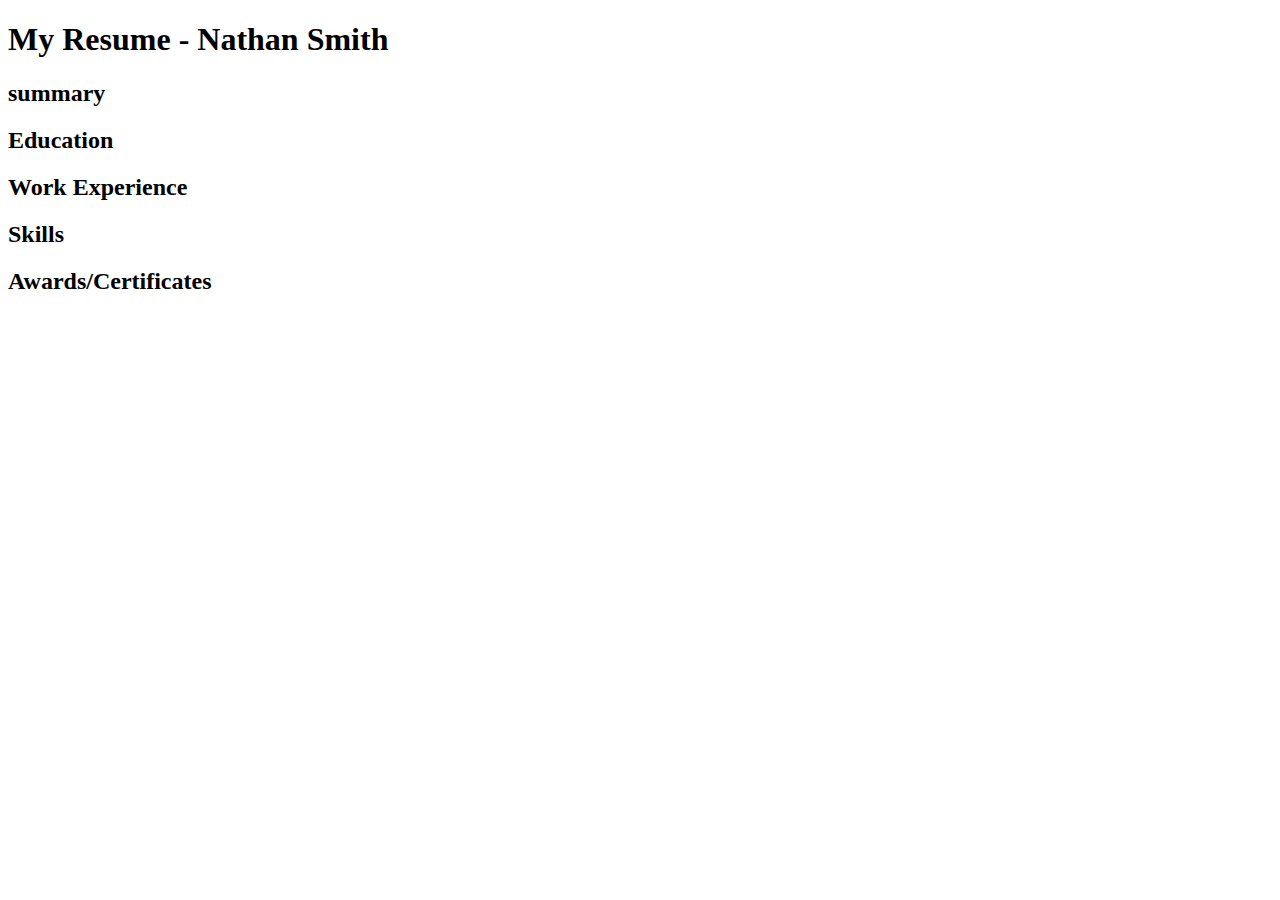
==== index.html @ 1ca028cd "Created initial index file." ====
<!DOCTYPE html>
    <head>
        <meta charset="utf-8">
        <meta name="viewport" content="width=device-width, initial-scale=1.0">
        <title>My Resume</title>
        <link href="https://fonts.googleapis.com/css?family=Merriweather:400,700" rel="stylesheet">
        <link href="./resources/reset.css" type="text/css" rel="stylesheet">
        <link href="./resources/style.css" type="text/css" rel="stylesheet">
    </head>
    <body>
        <h1>My Resume - Nathan Smith</h1>
        <h2>summary</h2>
        <h2>Education</h2>
        <h2>Work Experience</h2>
        <h2>Skills</h2>
        <h2>Awards/Certificates</h2>
    </body>
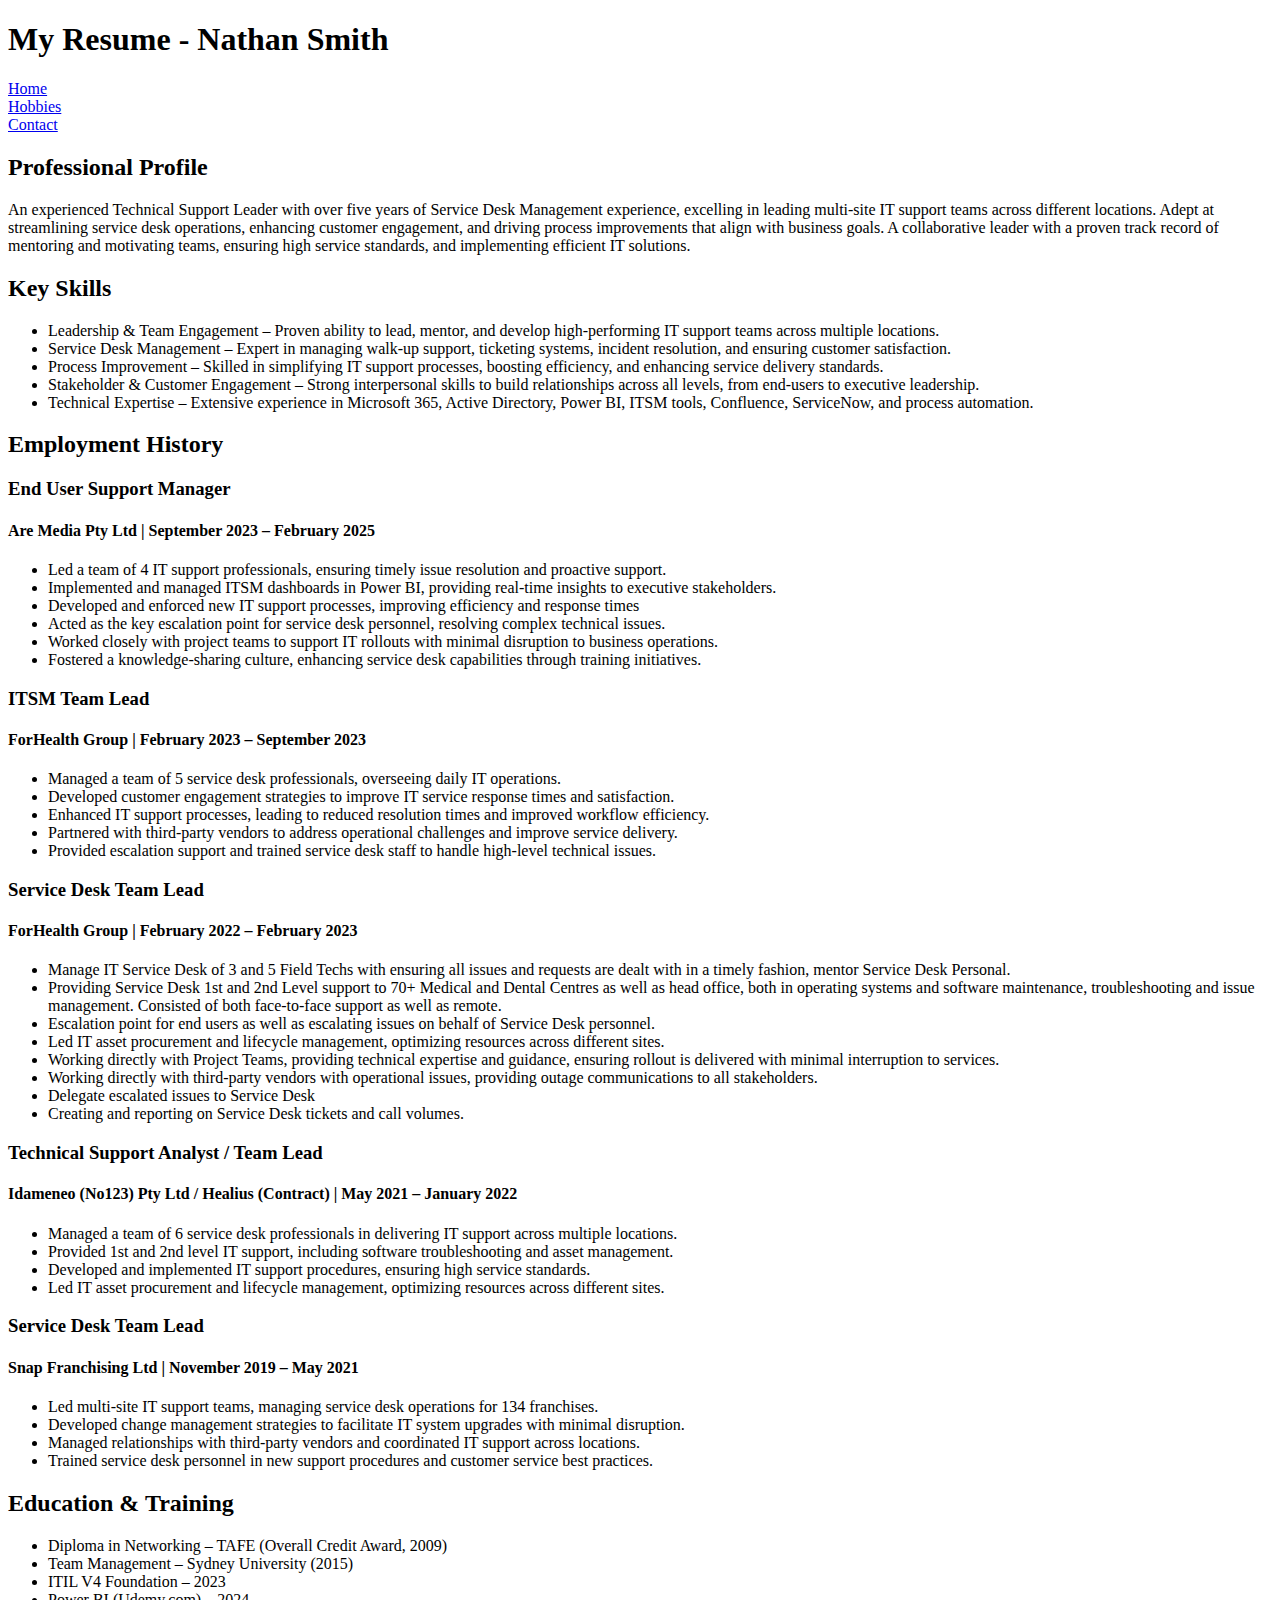
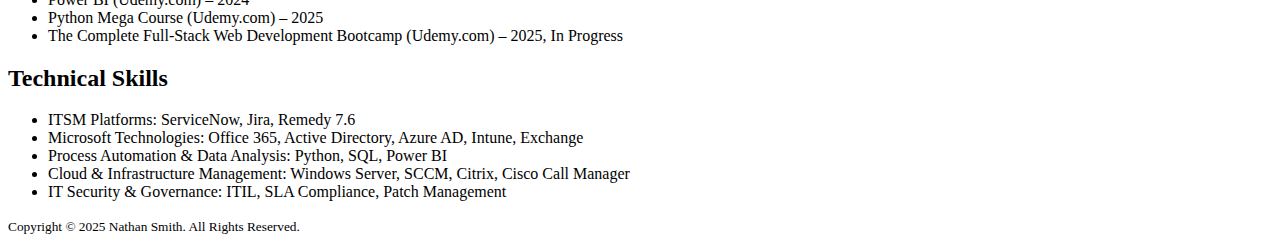
==== commit 5628d924: "Added resume details from my current resume. Added a navigation to contact and hobbies pages." ====
--- a/index.html
+++ b/index.html
@@ -8,10 +8,177 @@
         <link href="./resources/style.css" type="text/css" rel="stylesheet">
     </head>
     <body>
-        <h1>My Resume - Nathan Smith</h1>
-        <h2>summary</h2>
-        <h2>Education</h2>
-        <h2>Work Experience</h2>
-        <h2>Skills</h2>
-        <h2>Awards/Certificates</h2>
-    </body>+        <header>
+            <div class="hide" role="presentation">
+              <div class="logo" role="presentation">
+                <h1>
+                  <span>My Resume - </span>
+                  <span>Nathan Smith</span>
+                </h1>
+              </div>
+            </div>
+          </header>
+
+        <div class="nav">
+            <li><a href="#">Home</a></li>
+            <li><a href="./public/hobbies.html">Hobbies</a></li>
+            <li><a href="./public/contact.html">Contact</a></li>
+          </div>
+
+        <h2>Professional Profile</h2>
+            <p>An experienced Technical Support Leader with over five years of Service Desk 
+                Management experience, excelling in leading multi-site IT support teams 
+                across different locations. Adept at streamlining service desk operations, 
+                enhancing customer engagement, and driving process improvements that align 
+                with business goals. A collaborative leader with a proven track record of 
+                mentoring and motivating teams, ensuring high service standards, and 
+                implementing efficient IT solutions.
+            </p>
+        <h2>Key Skills</h2>
+        <ul>
+            <li>Leadership & Team Engagement – Proven ability to lead, mentor, and develop 
+                high-performing IT support teams across multiple locations.
+            </li>
+            <li>Service Desk Management – Expert in managing walk-up support, ticketing 
+                systems, incident resolution, and ensuring customer satisfaction.
+            </li>
+            <li>Process Improvement – Skilled in simplifying IT support processes, boosting 
+                efficiency, and enhancing service delivery standards.
+            </li>
+            <li>Stakeholder & Customer Engagement – Strong interpersonal skills to build 
+                relationships across all levels, from end-users to executive leadership.
+            </li>
+            <li>Technical Expertise – Extensive experience in Microsoft 365, Active Directory, 
+                Power BI, ITSM tools, Confluence, ServiceNow, and process automation.
+            </li>
+        </ul>
+
+        <h2>Employment History</h2>
+        <h3>End User Support Manager</h3>
+        <h4>Are Media Pty Ltd  |  September 2023 – February 2025</h4>
+        <ul>
+            <li>Led a team of 4 IT support professionals, ensuring timely issue resolution 
+                and proactive support.
+            </li>
+            <li>Implemented and managed ITSM dashboards in Power BI, providing real-time 
+                insights to executive stakeholders.
+            </li>
+            <li>Developed and enforced new IT support processes, improving efficiency and 
+                response times
+            </li>
+            <li>Acted as the key escalation point for service desk personnel, resolving 
+                complex technical issues.
+            </li>
+            <li>Worked closely with project teams to support IT rollouts with minimal 
+                disruption to business operations.
+            </li>
+            <li>Fostered a knowledge-sharing culture, enhancing service desk capabilities 
+                through training initiatives.
+            </li>
+        </ul>
+        <h3>ITSM Team Lead</h3>
+        <h4>ForHealth Group  |  February 2023 – September 2023</h4>
+        <ul>
+            <li>Managed a team of 5 service desk professionals, overseeing daily IT 
+                operations.
+            </li>
+            <li>Developed customer engagement strategies to improve IT service response 
+                times and satisfaction.
+            </li>
+            <li>Enhanced IT support processes, leading to reduced resolution times and 
+                improved workflow efficiency.
+            </li>
+            <li>Partnered with third-party vendors to address operational challenges and 
+                improve service delivery.
+            </li>
+            <li>Provided escalation support and trained service desk staff to handle 
+                high-level technical issues.
+            </li>
+        </ul>
+        <h3>Service Desk Team Lead</h3>
+        <h4>ForHealth Group  |  February 2022 – February 2023</h4>
+        <ul>
+            <li>Manage IT Service Desk of 3 and 5 Field Techs with ensuring all issues 
+                and requests are dealt with in a timely fashion, mentor Service Desk 
+                Personal.
+            </li>
+            <li>Providing Service Desk 1st and 2nd Level support to 70+ Medical and 
+                Dental Centres as well as head office, both in operating systems and 
+                software maintenance, troubleshooting and issue management. Consisted 
+                of both face-to-face support as well as remote.
+            </li>
+            <li>Escalation point for end users as well as escalating issues on behalf 
+                of Service Desk personnel.
+            </li>
+            <li>Led IT asset procurement and lifecycle management, optimizing resources 
+                across different sites.
+            </li>
+            <li>Working directly with Project Teams, providing technical expertise and 
+                guidance, ensuring rollout is delivered with minimal interruption to 
+                services.
+            </li>
+            <li>Working directly with third-party vendors with operational issues, 
+                providing outage communications to all stakeholders.</li>
+            <li>Delegate escalated issues to Service Desk</li>
+            <li>Creating and reporting on Service Desk tickets and call volumes.</li>
+        </ul>
+        <h3>Technical Support Analyst / Team Lead</h3>
+        <h4>Idameneo (No123) Pty Ltd / Healius (Contract)  |  May 2021 – January 2022</h4>
+        <ul>
+            <li>Managed a team of 6 service desk professionals in delivering IT support 
+                across multiple locations.
+            </li>
+            <li>Provided 1st and 2nd level IT support, including software troubleshooting 
+                and asset management.
+            </li>
+            <li>Developed and implemented IT support procedures, ensuring high service 
+                standards.
+            </li>
+            <li>Led IT asset procurement and lifecycle management, optimizing resources 
+                across different sites.
+            </li>
+        </ul>
+        <h3>Service Desk Team Lead</h3>
+        <h4>Snap Franchising Ltd  |  November 2019 – May 2021</h4>
+        <ul>
+            <li>Led multi-site IT support teams, managing service desk operations for 
+                134 franchises.
+            </li>
+            <li>Developed change management strategies to facilitate IT system upgrades 
+                with minimal disruption.
+            </li>
+            <li>Managed relationships with third-party vendors and coordinated IT support 
+                across locations.
+            </li>
+            <li>Trained service desk personnel in new support procedures and customer 
+                service best practices.
+            </li>
+        </ul>
+        <h2>Education & Training</h2>
+        <ul>
+            <li>Diploma in Networking – TAFE (Overall Credit Award, 2009)
+            </li>
+            <li>Team Management – Sydney University (2015)
+            </li>
+            <li>ITIL V4 Foundation – 2023</li>
+            <li>Power BI (Udemy.com) – 2024</li>
+            <li>Python Mega Course (Udemy.com) – 2025</li>
+            <li>The Complete Full-Stack Web Development Bootcamp (Udemy.com) – 2025, 
+                In Progress</li>
+        </ul>
+        <h2>Technical Skills</h2>
+        <ul>
+            <li>ITSM Platforms: ServiceNow, Jira, Remedy 7.6</li>
+            <li>Microsoft Technologies: Office 365, Active Directory, Azure AD, 
+                Intune, Exchange</li>
+            <li>Process Automation & Data Analysis: Python, SQL, Power BI</li>
+            <li>Cloud & Infrastructure Management: Windows Server, SCCM, Citrix, 
+                Cisco Call Manager</li>
+            <li>IT Security & Governance: ITIL, SLA Compliance, Patch Management</li>
+        </ul>
+    </body>
+    <footer>
+        <small>
+            Copyright © 2025 Nathan Smith. All Rights Reserved.
+          </small>
+    </footer>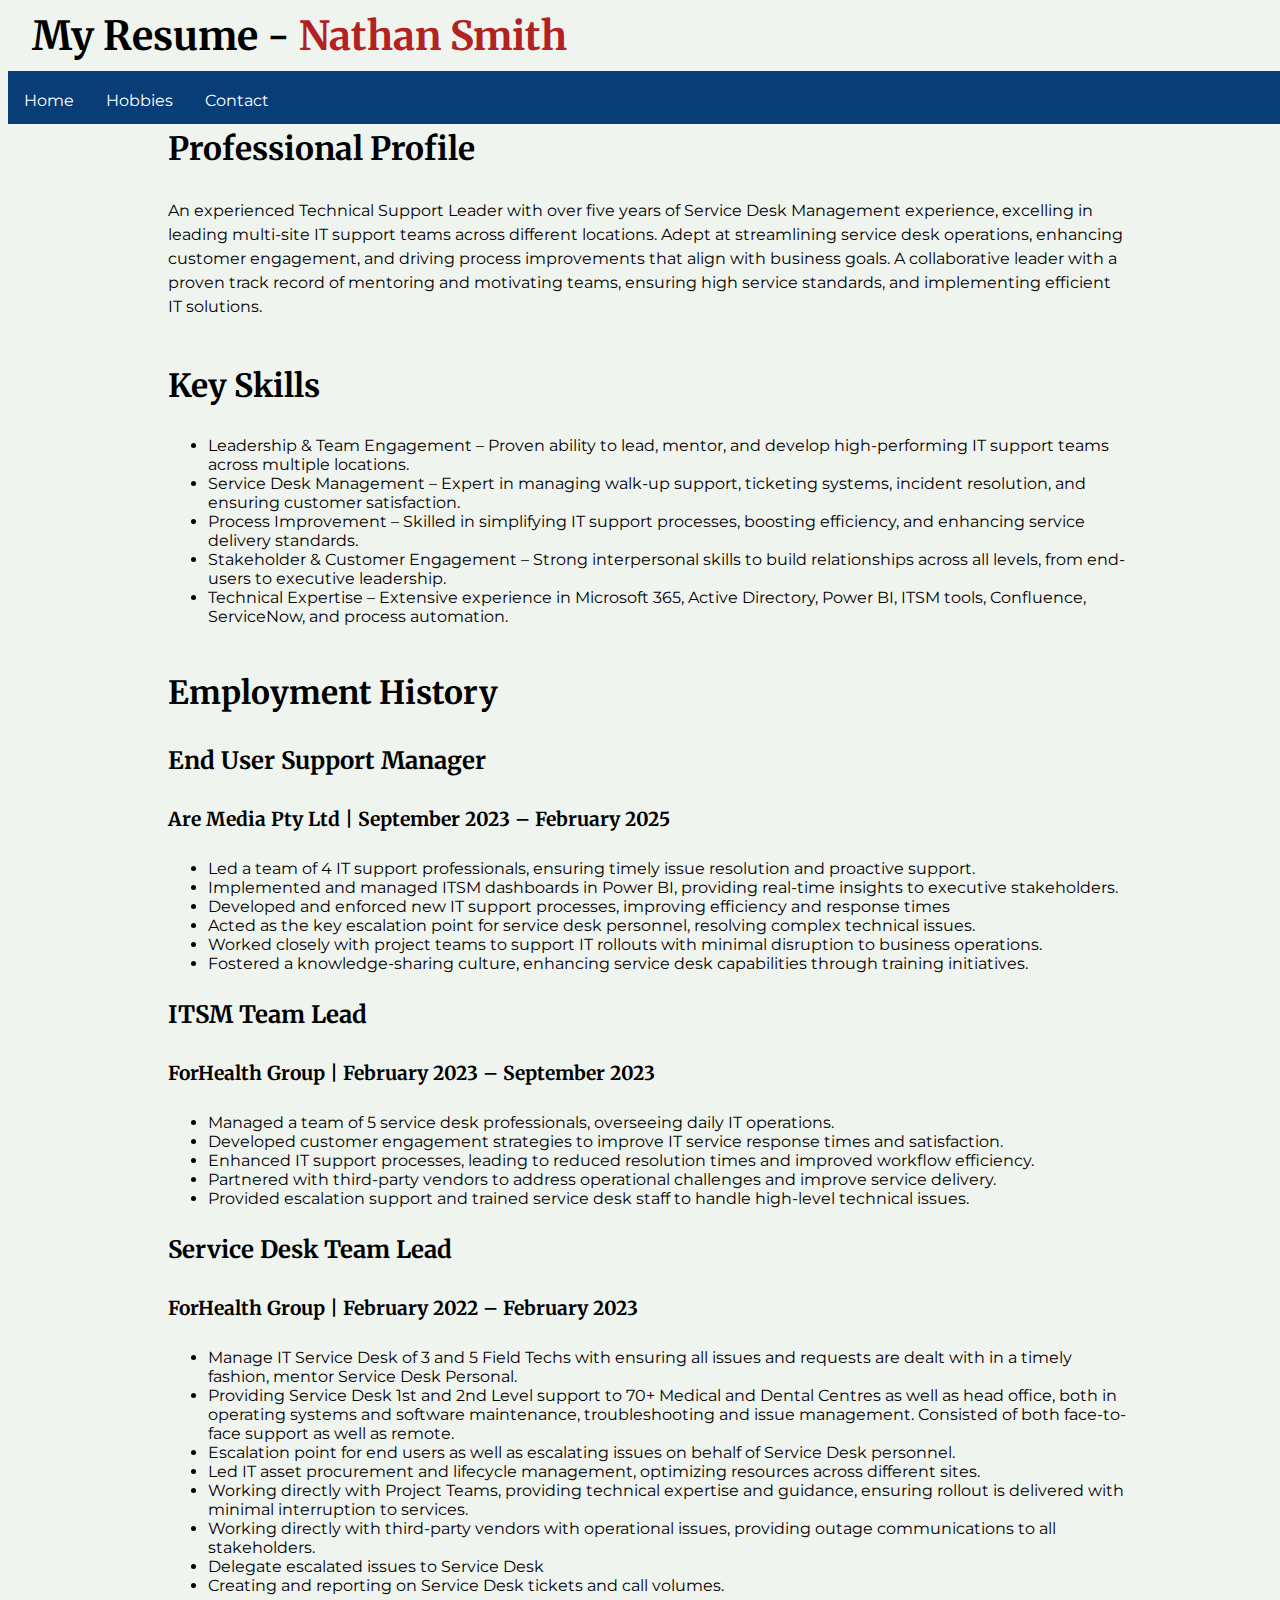
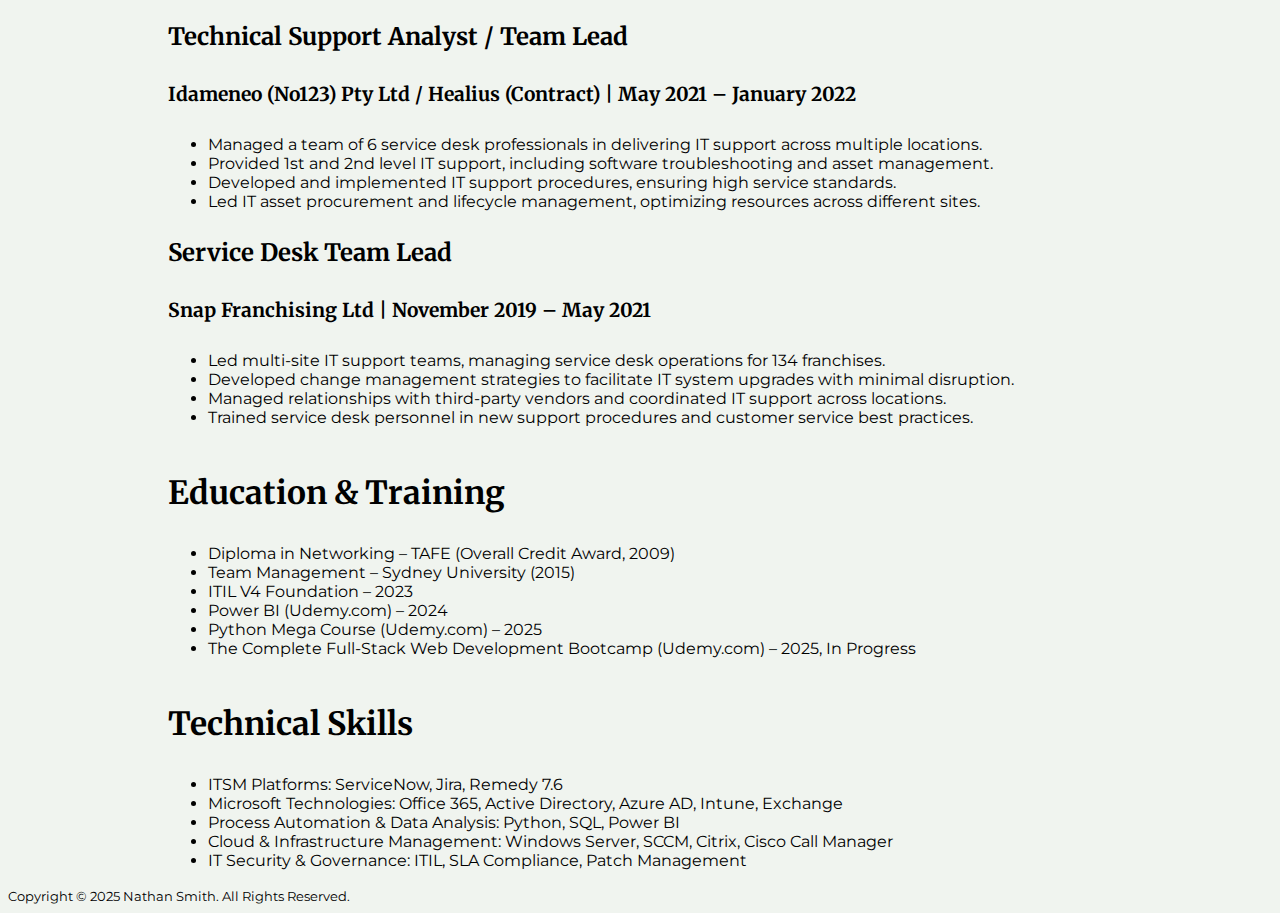
==== commit bffdae47: "Added css styling to contact, hobbies and amended styling for index." ====
--- a/index.html
+++ b/index.html
@@ -4,6 +4,9 @@
         <meta name="viewport" content="width=device-width, initial-scale=1.0">
         <title>My Resume</title>
         <link href="https://fonts.googleapis.com/css?family=Merriweather:400,700" rel="stylesheet">
+        <link rel="preconnect" href="https://fonts.googleapis.com">
+        <link rel="preconnect" href="https://fonts.gstatic.com" crossorigin>
+        <link href="https://fonts.googleapis.com/css2?family=Montserrat:ital,wght@0,100..900;1,100..900&display=swap" rel="stylesheet">
         <link href="./resources/reset.css" type="text/css" rel="stylesheet">
         <link href="./resources/style.css" type="text/css" rel="stylesheet">
     </head>
@@ -23,159 +26,175 @@
             <li><a href="#">Home</a></li>
             <li><a href="./public/hobbies.html">Hobbies</a></li>
             <li><a href="./public/contact.html">Contact</a></li>
-          </div>
-
-        <h2>Professional Profile</h2>
-            <p>An experienced Technical Support Leader with over five years of Service Desk 
-                Management experience, excelling in leading multi-site IT support teams 
-                across different locations. Adept at streamlining service desk operations, 
-                enhancing customer engagement, and driving process improvements that align 
-                with business goals. A collaborative leader with a proven track record of 
-                mentoring and motivating teams, ensuring high service standards, and 
-                implementing efficient IT solutions.
-            </p>
-        <h2>Key Skills</h2>
-        <ul>
-            <li>Leadership & Team Engagement – Proven ability to lead, mentor, and develop 
-                high-performing IT support teams across multiple locations.
-            </li>
-            <li>Service Desk Management – Expert in managing walk-up support, ticketing 
-                systems, incident resolution, and ensuring customer satisfaction.
-            </li>
-            <li>Process Improvement – Skilled in simplifying IT support processes, boosting 
-                efficiency, and enhancing service delivery standards.
-            </li>
-            <li>Stakeholder & Customer Engagement – Strong interpersonal skills to build 
-                relationships across all levels, from end-users to executive leadership.
-            </li>
-            <li>Technical Expertise – Extensive experience in Microsoft 365, Active Directory, 
-                Power BI, ITSM tools, Confluence, ServiceNow, and process automation.
-            </li>
-        </ul>
-
-        <h2>Employment History</h2>
-        <h3>End User Support Manager</h3>
-        <h4>Are Media Pty Ltd  |  September 2023 – February 2025</h4>
-        <ul>
-            <li>Led a team of 4 IT support professionals, ensuring timely issue resolution 
-                and proactive support.
-            </li>
-            <li>Implemented and managed ITSM dashboards in Power BI, providing real-time 
-                insights to executive stakeholders.
-            </li>
-            <li>Developed and enforced new IT support processes, improving efficiency and 
-                response times
-            </li>
-            <li>Acted as the key escalation point for service desk personnel, resolving 
-                complex technical issues.
-            </li>
-            <li>Worked closely with project teams to support IT rollouts with minimal 
-                disruption to business operations.
-            </li>
-            <li>Fostered a knowledge-sharing culture, enhancing service desk capabilities 
-                through training initiatives.
-            </li>
-        </ul>
-        <h3>ITSM Team Lead</h3>
-        <h4>ForHealth Group  |  February 2023 – September 2023</h4>
-        <ul>
-            <li>Managed a team of 5 service desk professionals, overseeing daily IT 
-                operations.
-            </li>
-            <li>Developed customer engagement strategies to improve IT service response 
-                times and satisfaction.
-            </li>
-            <li>Enhanced IT support processes, leading to reduced resolution times and 
-                improved workflow efficiency.
-            </li>
-            <li>Partnered with third-party vendors to address operational challenges and 
-                improve service delivery.
-            </li>
-            <li>Provided escalation support and trained service desk staff to handle 
-                high-level technical issues.
-            </li>
-        </ul>
-        <h3>Service Desk Team Lead</h3>
-        <h4>ForHealth Group  |  February 2022 – February 2023</h4>
-        <ul>
-            <li>Manage IT Service Desk of 3 and 5 Field Techs with ensuring all issues 
-                and requests are dealt with in a timely fashion, mentor Service Desk 
-                Personal.
-            </li>
-            <li>Providing Service Desk 1st and 2nd Level support to 70+ Medical and 
-                Dental Centres as well as head office, both in operating systems and 
-                software maintenance, troubleshooting and issue management. Consisted 
-                of both face-to-face support as well as remote.
-            </li>
-            <li>Escalation point for end users as well as escalating issues on behalf 
-                of Service Desk personnel.
-            </li>
-            <li>Led IT asset procurement and lifecycle management, optimizing resources 
-                across different sites.
-            </li>
-            <li>Working directly with Project Teams, providing technical expertise and 
-                guidance, ensuring rollout is delivered with minimal interruption to 
-                services.
-            </li>
-            <li>Working directly with third-party vendors with operational issues, 
-                providing outage communications to all stakeholders.</li>
-            <li>Delegate escalated issues to Service Desk</li>
-            <li>Creating and reporting on Service Desk tickets and call volumes.</li>
-        </ul>
-        <h3>Technical Support Analyst / Team Lead</h3>
-        <h4>Idameneo (No123) Pty Ltd / Healius (Contract)  |  May 2021 – January 2022</h4>
-        <ul>
-            <li>Managed a team of 6 service desk professionals in delivering IT support 
-                across multiple locations.
-            </li>
-            <li>Provided 1st and 2nd level IT support, including software troubleshooting 
-                and asset management.
-            </li>
-            <li>Developed and implemented IT support procedures, ensuring high service 
-                standards.
-            </li>
-            <li>Led IT asset procurement and lifecycle management, optimizing resources 
-                across different sites.
-            </li>
-        </ul>
-        <h3>Service Desk Team Lead</h3>
-        <h4>Snap Franchising Ltd  |  November 2019 – May 2021</h4>
-        <ul>
-            <li>Led multi-site IT support teams, managing service desk operations for 
-                134 franchises.
-            </li>
-            <li>Developed change management strategies to facilitate IT system upgrades 
-                with minimal disruption.
-            </li>
-            <li>Managed relationships with third-party vendors and coordinated IT support 
-                across locations.
-            </li>
-            <li>Trained service desk personnel in new support procedures and customer 
-                service best practices.
-            </li>
-        </ul>
-        <h2>Education & Training</h2>
-        <ul>
-            <li>Diploma in Networking – TAFE (Overall Credit Award, 2009)
-            </li>
-            <li>Team Management – Sydney University (2015)
-            </li>
-            <li>ITIL V4 Foundation – 2023</li>
-            <li>Power BI (Udemy.com) – 2024</li>
-            <li>Python Mega Course (Udemy.com) – 2025</li>
-            <li>The Complete Full-Stack Web Development Bootcamp (Udemy.com) – 2025, 
-                In Progress</li>
-        </ul>
-        <h2>Technical Skills</h2>
-        <ul>
-            <li>ITSM Platforms: ServiceNow, Jira, Remedy 7.6</li>
-            <li>Microsoft Technologies: Office 365, Active Directory, Azure AD, 
-                Intune, Exchange</li>
-            <li>Process Automation & Data Analysis: Python, SQL, Power BI</li>
-            <li>Cloud & Infrastructure Management: Windows Server, SCCM, Citrix, 
-                Cisco Call Manager</li>
-            <li>IT Security & Governance: ITIL, SLA Compliance, Patch Management</li>
-        </ul>
+        </div>
+
+        <div class="content">
+
+            <div class="profile">
+                <h2>Professional Profile</h2>
+                <p>An experienced Technical Support Leader with over five years of Service Desk 
+                    Management experience, excelling in leading multi-site IT support teams 
+                    across different locations. Adept at streamlining service desk operations, 
+                    enhancing customer engagement, and driving process improvements that align 
+                    with business goals. A collaborative leader with a proven track record of 
+                    mentoring and motivating teams, ensuring high service standards, and 
+                    implementing efficient IT solutions.
+                </p>
+            </div>
+
+            <div class="skills">
+                <h2>Key Skills</h2>
+                <ul>
+                    <li>Leadership & Team Engagement – Proven ability to lead, mentor, and develop 
+                        high-performing IT support teams across multiple locations.
+                    </li>
+                    <li>Service Desk Management – Expert in managing walk-up support, ticketing 
+                        systems, incident resolution, and ensuring customer satisfaction.
+                    </li>
+                    <li>Process Improvement – Skilled in simplifying IT support processes, boosting 
+                        efficiency, and enhancing service delivery standards.
+                    </li>
+                    <li>Stakeholder & Customer Engagement – Strong interpersonal skills to build 
+                        relationships across all levels, from end-users to executive leadership.
+                    </li>
+                    <li>Technical Expertise – Extensive experience in Microsoft 365, Active Directory, 
+                        Power BI, ITSM tools, Confluence, ServiceNow, and process automation.
+                    </li>
+                </ul>
+            </div>
+
+            <div class="employment">
+                <h2>Employment History</h2>
+                <h3>End User Support Manager</h3>
+                <h4>Are Media Pty Ltd  |  September 2023 – February 2025</h4>
+                <ul>
+                    <li>Led a team of 4 IT support professionals, ensuring timely issue resolution 
+                        and proactive support.
+                    </li>
+                    <li>Implemented and managed ITSM dashboards in Power BI, providing real-time 
+                        insights to executive stakeholders.
+                    </li>
+                    <li>Developed and enforced new IT support processes, improving efficiency and 
+                        response times
+                    </li>
+                    <li>Acted as the key escalation point for service desk personnel, resolving 
+                        complex technical issues.
+                    </li>
+                    <li>Worked closely with project teams to support IT rollouts with minimal 
+                        disruption to business operations.
+                    </li>
+                    <li>Fostered a knowledge-sharing culture, enhancing service desk capabilities 
+                        through training initiatives.
+                    </li>
+                </ul>
+                <h3>ITSM Team Lead</h3>
+                <h4>ForHealth Group  |  February 2023 – September 2023</h4>
+                <ul>
+                    <li>Managed a team of 5 service desk professionals, overseeing daily IT 
+                        operations.
+                    </li>
+                    <li>Developed customer engagement strategies to improve IT service response 
+                        times and satisfaction.
+                    </li>
+                    <li>Enhanced IT support processes, leading to reduced resolution times and 
+                        improved workflow efficiency.
+                    </li>
+                    <li>Partnered with third-party vendors to address operational challenges and 
+                        improve service delivery.
+                    </li>
+                    <li>Provided escalation support and trained service desk staff to handle 
+                        high-level technical issues.
+                    </li>
+                </ul>
+                <h3>Service Desk Team Lead</h3>
+                <h4>ForHealth Group  |  February 2022 – February 2023</h4>
+                <ul>
+                    <li>Manage IT Service Desk of 3 and 5 Field Techs with ensuring all issues 
+                        and requests are dealt with in a timely fashion, mentor Service Desk 
+                        Personal.
+                    </li>
+                    <li>Providing Service Desk 1st and 2nd Level support to 70+ Medical and 
+                        Dental Centres as well as head office, both in operating systems and 
+                        software maintenance, troubleshooting and issue management. Consisted 
+                        of both face-to-face support as well as remote.
+                    </li>
+                    <li>Escalation point for end users as well as escalating issues on behalf 
+                        of Service Desk personnel.
+                    </li>
+                    <li>Led IT asset procurement and lifecycle management, optimizing resources 
+                        across different sites.
+                    </li>
+                    <li>Working directly with Project Teams, providing technical expertise and 
+                        guidance, ensuring rollout is delivered with minimal interruption to 
+                        services.
+                    </li>
+                    <li>Working directly with third-party vendors with operational issues, 
+                        providing outage communications to all stakeholders.</li>
+                    <li>Delegate escalated issues to Service Desk</li>
+                    <li>Creating and reporting on Service Desk tickets and call volumes.</li>
+                </ul>
+                <h3>Technical Support Analyst / Team Lead</h3>
+                <h4>Idameneo (No123) Pty Ltd / Healius (Contract)  |  May 2021 – January 2022</h4>
+                <ul>
+                    <li>Managed a team of 6 service desk professionals in delivering IT support 
+                        across multiple locations.
+                    </li>
+                    <li>Provided 1st and 2nd level IT support, including software troubleshooting 
+                        and asset management.
+                    </li>
+                    <li>Developed and implemented IT support procedures, ensuring high service 
+                        standards.
+                    </li>
+                    <li>Led IT asset procurement and lifecycle management, optimizing resources 
+                        across different sites.
+                    </li>
+                </ul>
+                <h3>Service Desk Team Lead</h3>
+                <h4>Snap Franchising Ltd  |  November 2019 – May 2021</h4>
+                <ul>
+                    <li>Led multi-site IT support teams, managing service desk operations for 
+                        134 franchises.
+                    </li>
+                    <li>Developed change management strategies to facilitate IT system upgrades 
+                        with minimal disruption.
+                    </li>
+                    <li>Managed relationships with third-party vendors and coordinated IT support 
+                        across locations.
+                    </li>
+                    <li>Trained service desk personnel in new support procedures and customer 
+                        service best practices.
+                    </li>
+                </ul>
+            </div>
+            
+            <div class="education">
+                <h2>Education & Training</h2>
+                <ul>
+                    <li>Diploma in Networking – TAFE (Overall Credit Award, 2009)
+                    </li>
+                    <li>Team Management – Sydney University (2015)
+                    </li>
+                    <li>ITIL V4 Foundation – 2023</li>
+                    <li>Power BI (Udemy.com) – 2024</li>
+                    <li>Python Mega Course (Udemy.com) – 2025</li>
+                    <li>The Complete Full-Stack Web Development Bootcamp (Udemy.com) – 2025, 
+                        In Progress</li>
+                </ul>
+            </div>
+
+            <div class="technical">
+                <h2>Technical Skills</h2>
+                <ul>
+                    <li>ITSM Platforms: ServiceNow, Jira, Remedy 7.6</li>
+                    <li>Microsoft Technologies: Office 365, Active Directory, Azure AD, 
+                        Intune, Exchange</li>
+                    <li>Process Automation & Data Analysis: Python, SQL, Power BI</li>
+                    <li>Cloud & Infrastructure Management: Windows Server, SCCM, Citrix, 
+                        Cisco Call Manager</li>
+                    <li>IT Security & Governance: ITIL, SLA Compliance, Patch Management</li>
+                </ul>
+            </div>
+        </div>
     </body>
     <footer>
         <small>
--- a/resources/style.css
+++ b/resources/style.css
@@ -0,0 +1,159 @@
+body{
+    font-family: Montserrat, Serif;
+    font-size:12pt;
+    width: 100%;
+    height: 100%;
+    background-color: #F0F4EF;
+}
+
+/* Header Style */
+header{
+    justify-content: space-between;
+    align-items: center;
+    height: 71px;
+    width: 100%;
+    top:0%;
+    margin-right: 1rem;
+    border-bottom: 1px solid #083D77;
+    position: fixed;
+    z-index: 1;
+    background-color: #F0F4EF
+  }
+  
+  .hide{
+    display: flex;
+    flex-direction: row;
+    justify-content: space-between;
+    width: 100%;
+    height: 100%;
+    margin: 0 1.5rem;
+  }
+  
+  .logo{
+    display: flex;
+    flex-direction: row;
+    justify-content: flex-start;
+    align-items: center;
+    line-height: 2rem;
+  }
+  
+  .logo span:last-child{
+    color: firebrick;
+  }
+
+  /* The navigation bar menu */
+.nav {
+    list-style-type: none;
+    width: 100%;
+    margin: 0;
+    position: fixed; /* Fixed Sidebar (stay in place on scroll) */
+    z-index: 1; /* Stay on top */
+    top: 72px; /* Stay at the top */
+    padding-top: 5px;
+    overflow: hidden;
+    background-color: #083D77
+  }
+  
+  .nav li {
+      float: left
+  }
+  
+  /* The navigation menu links */
+  li a {
+    display: block;
+    color: white;
+    text-align: center;
+    padding: 14px 16px;
+    text-decoration: none;
+  }
+  
+  .show{
+    display: none;
+  }
+  
+  /* When you mouse over the navigation links, change their color */
+  li a:hover {
+    color: #818181;
+  }
+  
+  @media screen and (max-height: 800px) {
+    .nav {padding-top: 15px;}
+    .nav a {font-size: 1rem;}
+    .content {max-width: 100%;}
+  }
+  
+  /* On smaller screens, where height is less than 450px, change the style of the sidebar (less padding and a smaller font size) */
+  @media screen and (max-height: 450px) {
+    .nav {padding-top: 15px;}
+    .nav a {display: none;}
+    .show a{display: block}
+    .content {max-width: 100%;}
+  }
+
+  /* Content */
+
+.content{
+    position: relative;
+    overflow-y: scroll;
+    padding-top: 90px;
+    display: flex;
+    flex-direction: column;
+    align-items: center;
+    width: 100%;
+    z-index: 0;
+    background-color: #F0F4EF;
+    background-position: center;
+  }
+  
+  h1{
+    font-family: Merriweather, serif;
+    font-size: 2.5rem;
+    font-weight: bold;
+  }
+  
+  h2{
+    font-family: Merriweather, serif;
+    font-size: 2rem;
+    line-height: 1.5;
+  }
+  
+  h3{
+    font-family: Merriweather, serif;
+    font-size: 1.5rem;
+    line-height: 1.5;
+  }
+  
+  h4{
+    font-family: Merriweather, serif;
+    font-size: 1.2rem;
+    line-height: 1.5;
+  }
+  
+  p{
+    line-height: 1.5rem;
+  }
+
+  .profile{
+    width: 75%;
+  position:relative;
+  }
+
+  .skills{
+    width: 75%;
+  position:relative;
+  }
+
+  .employment{
+    width: 75%;
+  position:relative;
+  }
+
+  .education{
+    width: 75%;
+  position:relative;
+  }
+
+.technical{
+    width: 75%;
+  position:relative;
+}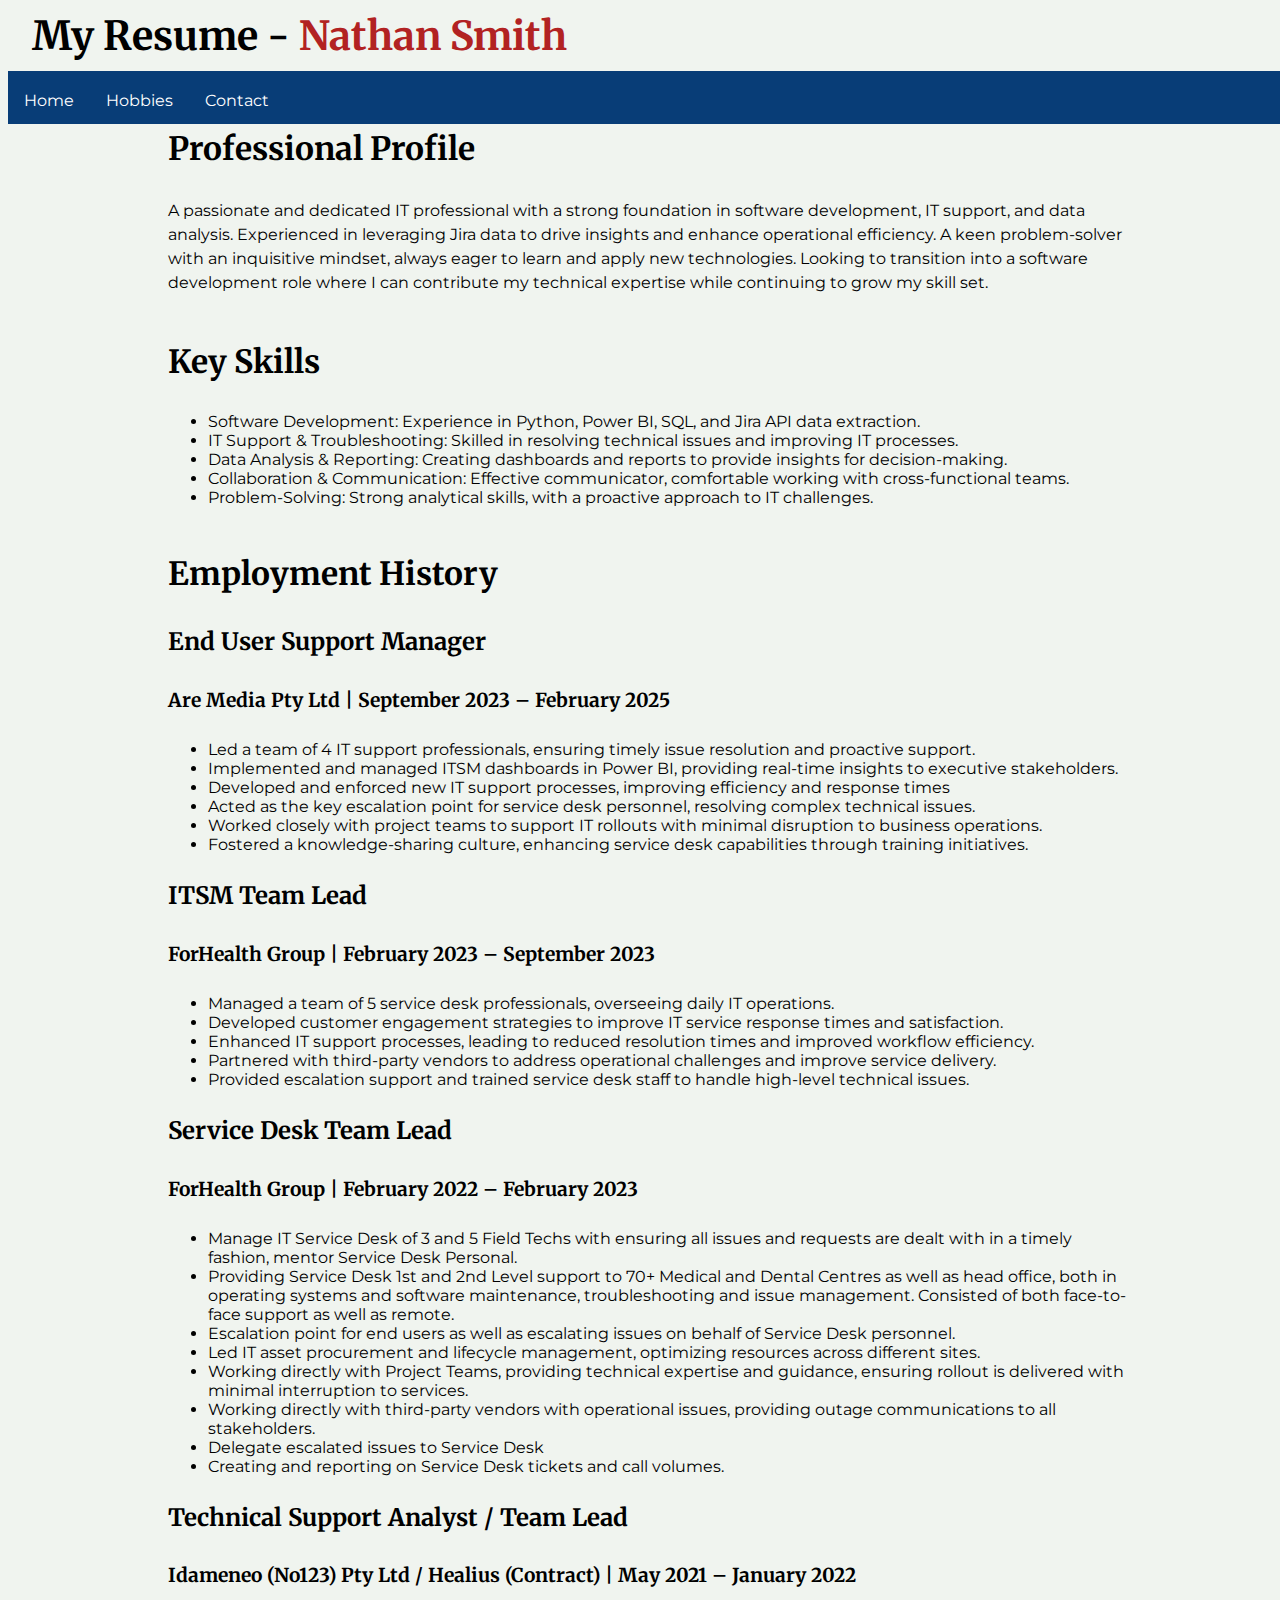
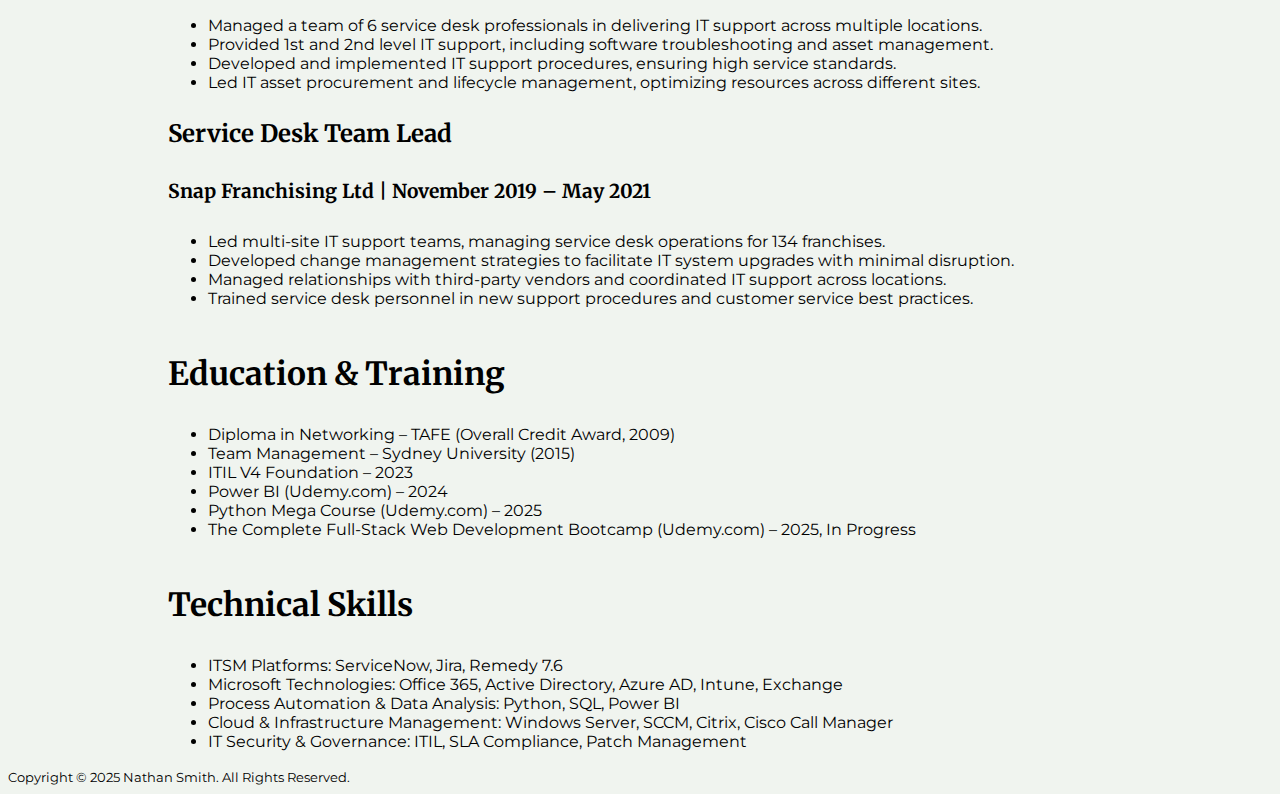
==== commit e815cbac: "Updated profile and key skills" ====
--- a/index.html
+++ b/index.html
@@ -32,33 +32,33 @@
 
             <div class="profile">
                 <h2>Professional Profile</h2>
-                <p>An experienced Technical Support Leader with over five years of Service Desk 
-                    Management experience, excelling in leading multi-site IT support teams 
-                    across different locations. Adept at streamlining service desk operations, 
-                    enhancing customer engagement, and driving process improvements that align 
-                    with business goals. A collaborative leader with a proven track record of 
-                    mentoring and motivating teams, ensuring high service standards, and 
-                    implementing efficient IT solutions.
+                <p>A passionate and dedicated IT professional with a strong foundation in 
+                    software development, IT support, and data analysis. Experienced in 
+                    leveraging Jira data to drive insights and enhance operational 
+                    efficiency. A keen problem-solver with an inquisitive mindset, always 
+                    eager to learn and apply new technologies. Looking to transition into 
+                    a software development role where I can contribute my technical expertise 
+                    while continuing to grow my skill set.
                 </p>
             </div>
 
             <div class="skills">
                 <h2>Key Skills</h2>
                 <ul>
-                    <li>Leadership & Team Engagement – Proven ability to lead, mentor, and develop 
-                        high-performing IT support teams across multiple locations.
-                    </li>
-                    <li>Service Desk Management – Expert in managing walk-up support, ticketing 
-                        systems, incident resolution, and ensuring customer satisfaction.
-                    </li>
-                    <li>Process Improvement – Skilled in simplifying IT support processes, boosting 
-                        efficiency, and enhancing service delivery standards.
-                    </li>
-                    <li>Stakeholder & Customer Engagement – Strong interpersonal skills to build 
-                        relationships across all levels, from end-users to executive leadership.
-                    </li>
-                    <li>Technical Expertise – Extensive experience in Microsoft 365, Active Directory, 
-                        Power BI, ITSM tools, Confluence, ServiceNow, and process automation.
+                    <li>Software Development: Experience in Python, Power BI, SQL, and 
+                        Jira API data extraction.
+                    </li>
+                    <li>IT Support & Troubleshooting: Skilled in resolving technical 
+                        issues and improving IT processes.
+                    </li>
+                    <li>Data Analysis & Reporting: Creating dashboards and reports 
+                        to provide insights for decision-making.
+                    </li>
+                    <li>Collaboration & Communication: Effective communicator, comfortable 
+                        working with cross-functional teams.
+                    </li>
+                    <li>Problem-Solving: Strong analytical skills, with a proactive approach 
+                        to IT challenges.
                     </li>
                 </ul>
             </div>
--- a/resources/style.css
+++ b/resources/style.css
@@ -102,7 +102,6 @@
     width: 100%;
     z-index: 0;
     background-color: #F0F4EF;
-    background-position: center;
   }
   
   h1{
